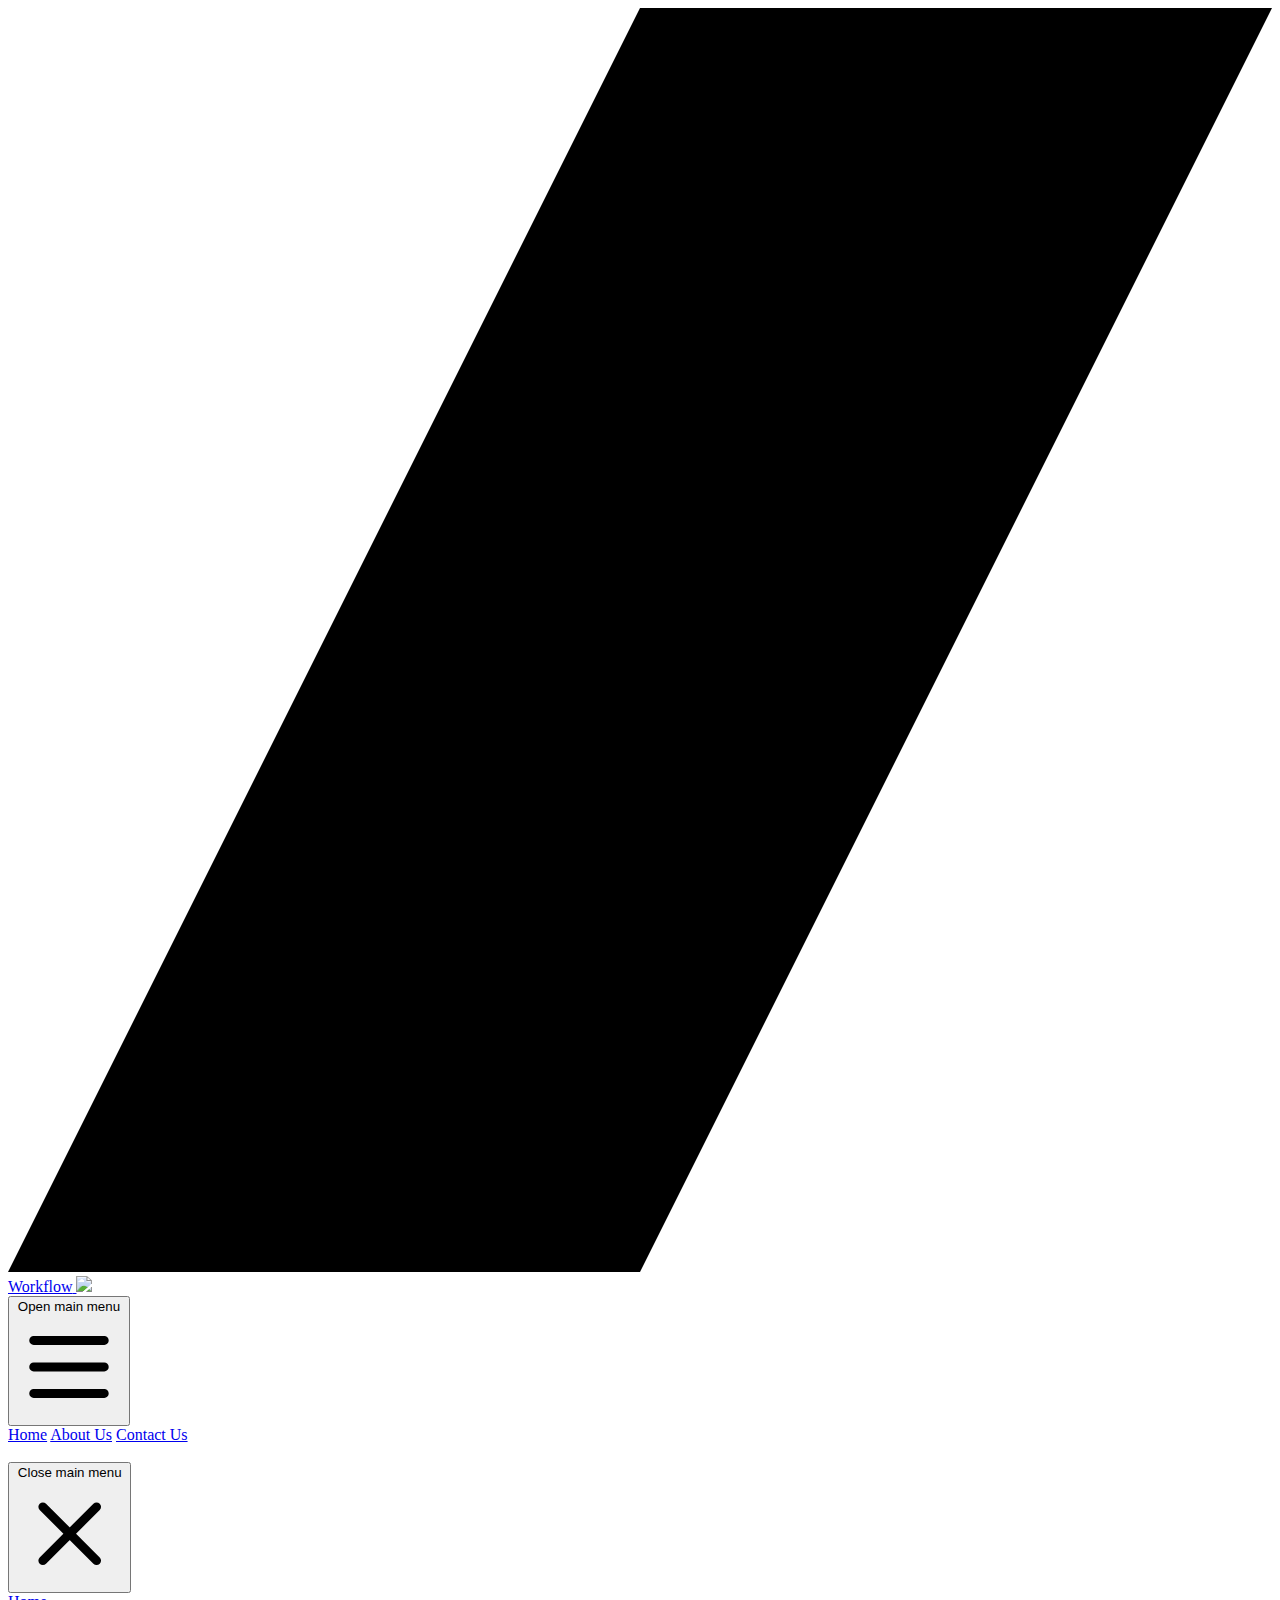
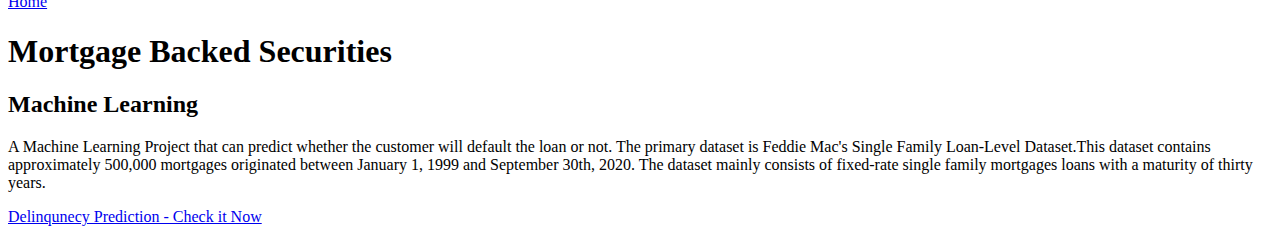
==== templates/index.html @ 8cc663aa "template folder" ====
<!doctype html>
<html lang="en">
  <head>
    <!-- Required meta tags -->
    <meta charset="utf-8">
    <meta name="viewport" content="width=device-width, initial-scale=1">

    <!-- Bootstrap CSS -->
    <link href="https://cdn.jsdelivr.net/npm/bootstrap@5.1.3/dist/css/bootstrap.min.css" rel="stylesheet" integrity="sha384-1BmE4kWBq78iYhFldvKuhfTAU6auU8tT94WrHftjDbrCEXSU1oBoqyl2QvZ6jIW3" crossorigin="anonymous">
    <link href="https://unpkg.com/tailwindcss@^2/dist/tailwind.min.css" rel="stylesheet">
    <title>Loan Prediction</title>
  </head>
  <body>

<!-- This example requires Tailwind CSS v2.0+ -->
<div class="relative bg-white overflow-hidden">
    <div class="max-w-7xl mx-auto">
      <div class="relative z-10 pb-8 bg-white sm:pb-16 md:pb-20 lg:max-w-2xl lg:w-full lg:pb-28 xl:pb-32">
        <svg class="hidden lg:block absolute right-0 inset-y-0 h-full w-48 text-white transform translate-x-1/2" fill="currentColor" viewBox="0 0 100 100" preserveAspectRatio="none" aria-hidden="true">
          <polygon points="50,0 100,0 50,100 0,100" />
        </svg>
  
        <div>
          <div class="relative pt-6 px-4 sm:px-6 lg:px-8">
            <nav class="relative flex items-center justify-between sm:h-10 lg:justify-start" aria-label="Global">
              <div class="flex items-center flex-grow flex-shrink-0 lg:flex-grow-0">
                <div class="flex items-center justify-between w-full md:w-auto">
                  <a href="#">
                    <span class="sr-only">Workflow</span>
                    <img class="h-8 w-auto sm:h-10" src="https://img.favpng.com/3/14/23/house-money-presentation-home-clip-art-png-favpng-WvaKWTjE3jxLtLa6JC5rxmFCQ.jpg">
                  </a>
                  <div class="-mr-2 flex items-center md:hidden">
                    <button type="button" class="bg-white rounded-md p-2 inline-flex items-center justify-center text-gray-400 hover:text-gray-500 hover:bg-gray-100 focus:outline-none focus:ring-2 focus:ring-inset focus:ring-indigo-500" aria-expanded="false">
                      <span class="sr-only">Open main menu</span>
                      <!-- Heroicon name: outline/menu -->
                      <svg class="h-6 w-6" xmlns="http://www.w3.org/2000/svg" fill="none" viewBox="0 0 24 24" stroke="currentColor" aria-hidden="true">
                        <path stroke-linecap="round" stroke-linejoin="round" stroke-width="2" d="M4 6h16M4 12h16M4 18h16" />
                      </svg>
                    </button>
                  </div>
                </div>
              </div>
              <div class="hidden md:block md:ml-10 md:pr-4 md:space-x-8">
                <a href="#" class="font-medium text-gray-500 hover:text-gray-900">Home</a>  

                <a href="/about" class="font-medium text-gray-500 hover:text-gray-900">About Us</a>

                <a href="./contact" class="font-medium text-gray-500 hover:text-gray-900">Contact Us</a>

            </nav>
          </div>
  
          <!--
            Mobile menu, show/hide based on menu open state.
  
            Entering: "duration-150 ease-out"
              From: "opacity-0 scale-95"
              To: "opacity-100 scale-100"
            Leaving: "duration-100 ease-in"
              From: "opacity-100 scale-100"
              To: "opacity-0 scale-95"
          -->
          <div class="absolute z-10 top-0 inset-x-0 p-2 transition transform origin-top-right md:hidden">
            <div class="rounded-lg shadow-md bg-white ring-1 ring-black ring-opacity-5 overflow-hidden">
              <div class="px-5 pt-4 flex items-center justify-between">
                <div>
                  <img class="h-8 w-auto" src="https://img.favpng.com/3/14/23/house-money-presentation-home-clip-art-png-favpng-WvaKWTjE3jxLtLa6JC5rxmFCQ.jpg" alt="">
                </div>
                <div class="-mr-2">
                  <button type="button" class="bg-white rounded-md p-2 inline-flex items-center justify-center text-gray-400 hover:text-gray-500 hover:bg-gray-100 focus:outline-none focus:ring-2 focus:ring-inset focus:ring-indigo-500">
                    <span class="sr-only">Close main menu</span>
                    <!-- Heroicon name: outline/x -->
                    <svg class="h-6 w-6" xmlns="http://www.w3.org/2000/svg" fill="none" viewBox="0 0 24 24" stroke="currentColor" aria-hidden="true">
                      <path stroke-linecap="round" stroke-linejoin="round" stroke-width="2" d="M6 18L18 6M6 6l12 12" />
                    </svg>
                  </button>
                </div>
              </div>
              <div class="px-2 pt-2 pb-3 space-y-1">
                <a href="#" class="block px-3 py-2 rounded-md text-base font-medium text-gray-700 hover:text-gray-900 hover:bg-gray-50">Home</a>                
            </div>
          </div>
        </div>
  
        <main class="mt-10 mx-auto max-w-7xl px-4 sm:mt-12 sm:px-6 md:mt-16 lg:mt-20 lg:px-8 xl:mt-28">
          <div class="sm:text-center lg:text-left">
            <h1 class="text-4xl tracking-tight font-extrabold text-gray-900 sm:text-5xl md:text-6xl">
              <span class="block xl:inline">Mortgage Backed Securities</span>
            </h1>
            <h2 class="text-4xl tracking-tight font-extrabold text-gray-900 sm:text-5xl md:text-6xl">
              <span class="block text-yellow-600 xl:inline">Machine Learning</span>
            </h2>
            <p class="mt-3 text-base text-gray-500 sm:mt-5 sm:text-lg sm:max-w-xl sm:mx-auto md:mt-5 md:text-xl lg:mx-0">A Machine Learning Project that can predict whether the customer will default the loan or not. The primary dataset is Feddie Mac's Single Family Loan-Level Dataset.This dataset contains approximately 500,000 mortgages originated between January 1, 1999 and September 30th, 2020. The dataset mainly consists of fixed-rate single family mortgages loans with a maturity of thirty years.</p>
            <div class="mt-5 sm:mt-8 sm:flex sm:justify-center lg:justify-start">
              <div class="rounded-md shadow">
                <a href="./predict" class="w-full flex items-center justify-center px-8 py-3 border border-transparent text-base font-medium rounded-md text-white bg-green-600 hover:bg-green-700 md:py-4 md:text-lg md:px-10"> 
                  Delinqunecy Prediction - Check it Now 
                </a>
                
                </div>

            </div>
          </div>
        </main>
      </div>
    </div>
    <div class="lg:absolute lg:inset-y-0 lg:right-0 lg:w-1/2">
      <img class="h-56 w-full object-cover sm:h-72 md:h-96 lg:w-full lg:h-full" src="https://www.ocregister.com/wp-content/uploads/2021/03/OCR-L-REAL-LAZERSON-0321-new-1.jpg" alt="">
    </div>
  </div>
  </body>
</html>
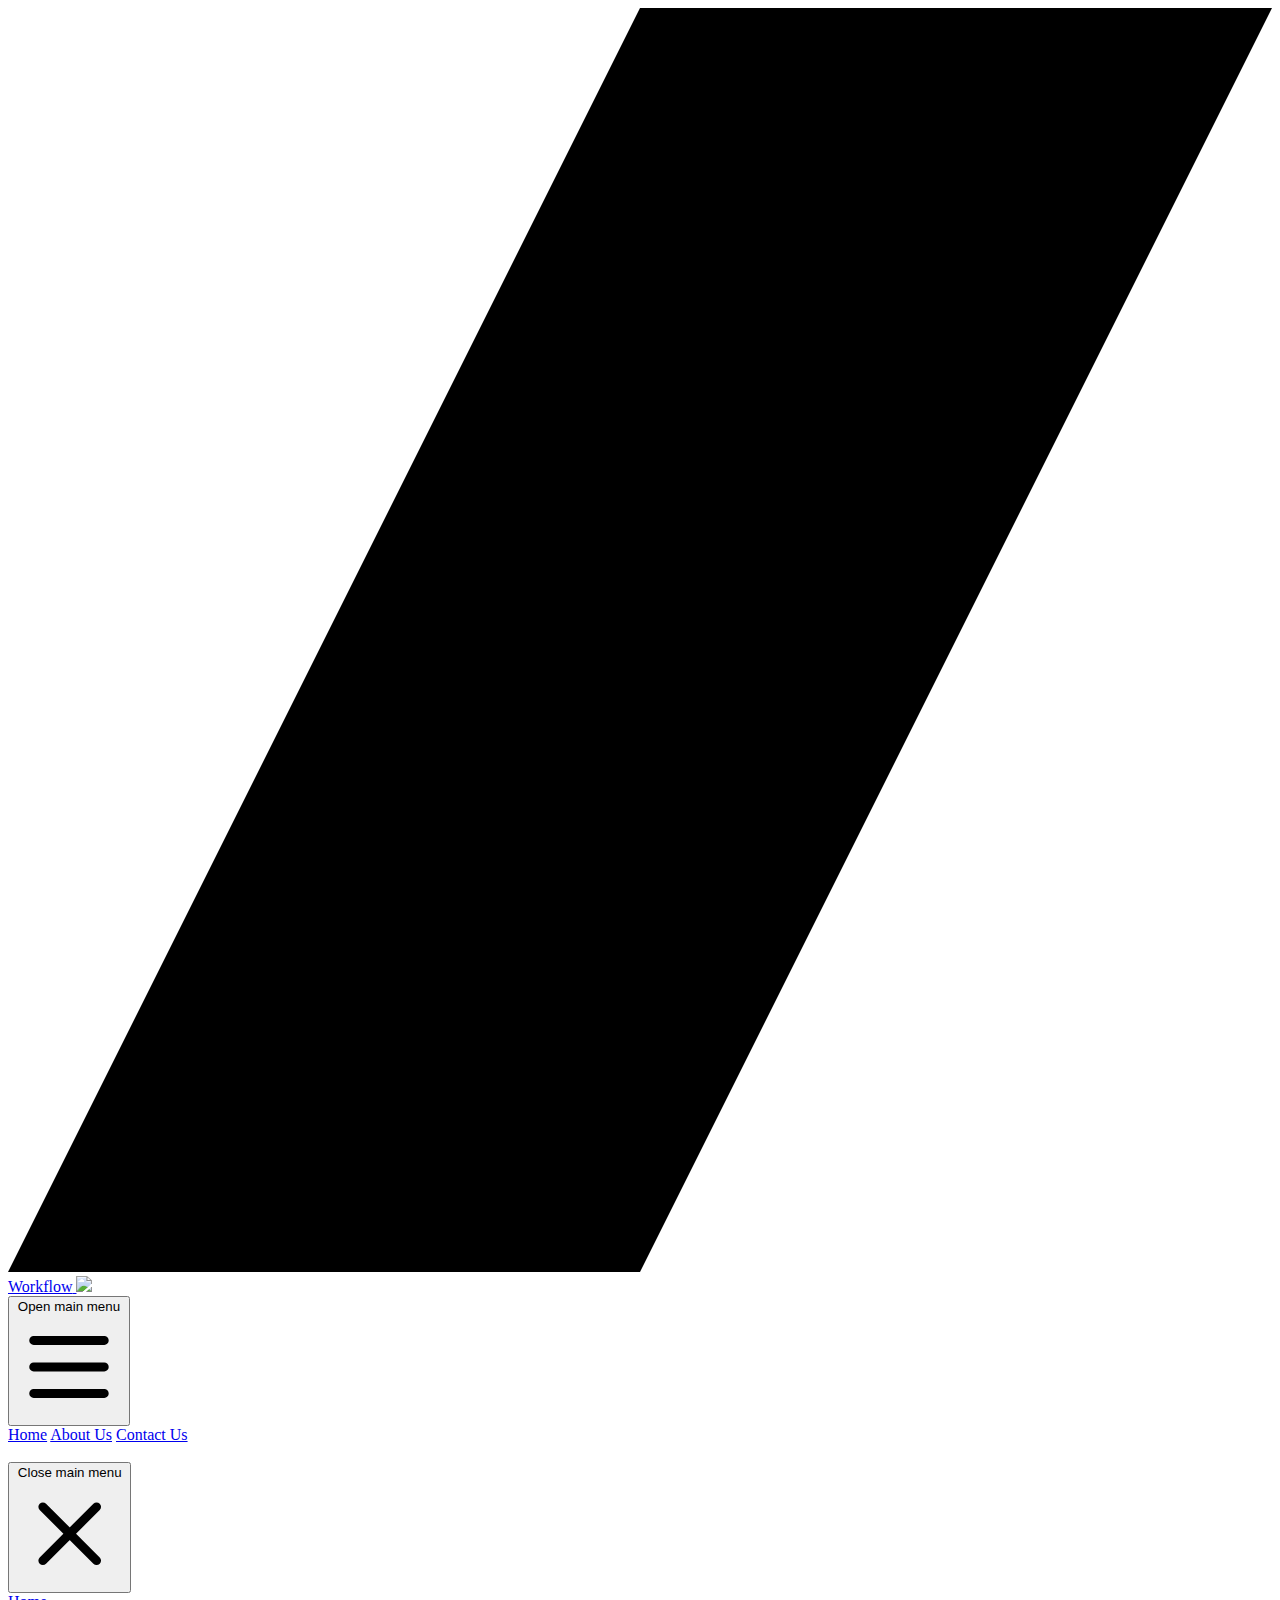
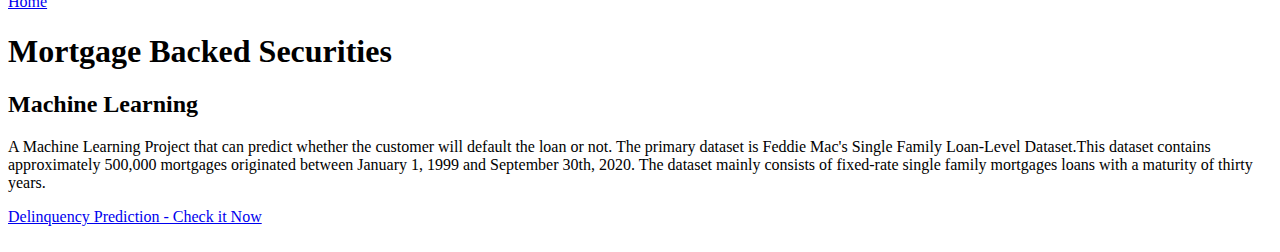
==== commit e8615170: "Update index.html" ====
--- a/templates/index.html
+++ b/templates/index.html
@@ -94,7 +94,7 @@
             <div class="mt-5 sm:mt-8 sm:flex sm:justify-center lg:justify-start">
               <div class="rounded-md shadow">
                 <a href="./predict" class="w-full flex items-center justify-center px-8 py-3 border border-transparent text-base font-medium rounded-md text-white bg-green-600 hover:bg-green-700 md:py-4 md:text-lg md:px-10"> 
-                  Delinqunecy Prediction - Check it Now 
+                  Delinquency Prediction - Check it Now 
                 </a>
                 
                 </div>
@@ -109,4 +109,4 @@
     </div>
   </div>
   </body>
-</html>+</html>
